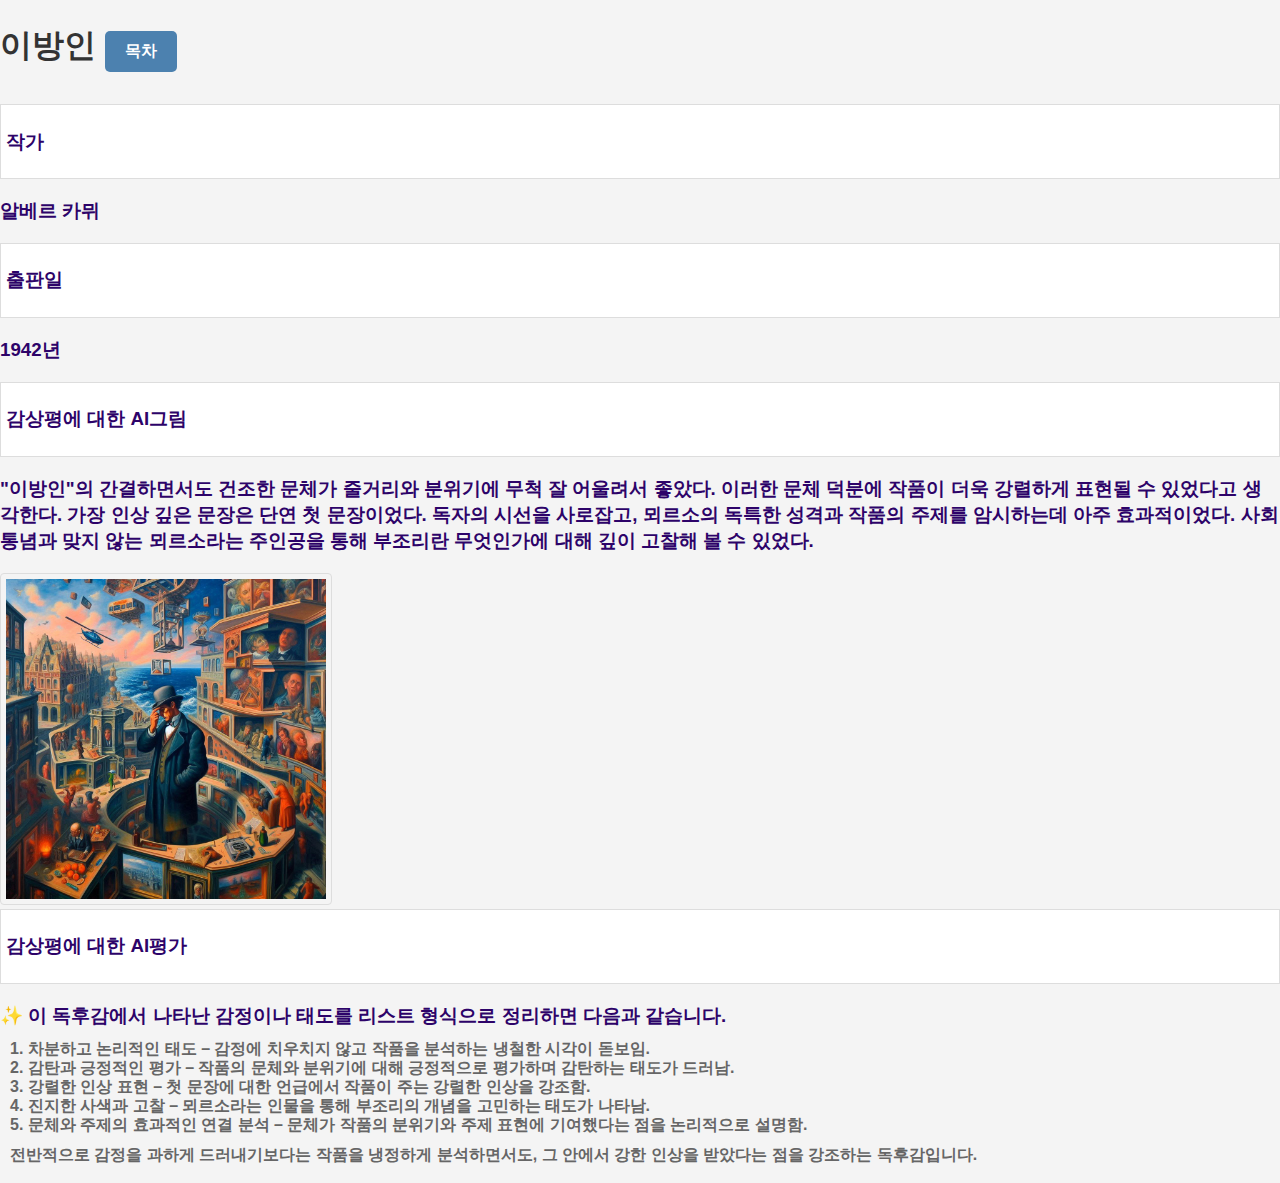
==== book1.html @ f8887a31 "my book log web pages" ====
<!DOCTYPE html>
<html>
<head>
    <title>book1</title>
    <link rel="stylesheet" type="text/css" href="styles.css">
</head>
<body>

<h1>
    이방인
    <a href="index.html" class="button">목차</a>
</h1>
<ul>
    <li><h3>작가</h3></li>
    <h3>알베르 카뮈</h3>
    <li><h3>출판일</h3></li>
    <h3>1942년</h3>
    <li><h3>감상평에 대한 AI그림</h3></li>
    <h3>"이방인"의 간결하면서도 건조한 문체가 줄거리와 분위기에 무척 잘 어울려서 좋았다. 이러한 문체 덕분에 작품이 더욱 강렬하게 표현될 수 있었다고 생각한다. 가장 인상 깊은 문장은 단연 첫 문장이었다. 독자의 시선을 사로잡고, 뫼르소의 독특한 성격과 작품의 주제를 암시하는데 아주 효과적이었다. 사회 통념과 맞지 않는 뫼르소라는 주인공을 통해 부조리란 무엇인가에 대해 깊이 고찰해 볼 수 있었다.<br> 
    </h3>
    <img src="the_stranger.png" alt=book3">
    <li><h3>감상평에 대한 AI평가</h3></li>
    <h3> &#10024 이 독후감에서 나타난 감정이나 태도를 리스트 형식으로 정리하면 다음과 같습니다.  
<p>
1. 차분하고 논리적인 태도 – 감정에 치우치지 않고 작품을 분석하는 냉철한 시각이 돋보임.<br>  
2. 감탄과 긍정적인 평가 – 작품의 문체와 분위기에 대해 긍정적으로 평가하며 감탄하는 태도가 드러남.  <br>
3. 강렬한 인상 표현 – 첫 문장에 대한 언급에서 작품이 주는 강렬한 인상을 강조함.  <br>
4. 진지한 사색과 고찰 – 뫼르소라는 인물을 통해 부조리의 개념을 고민하는 태도가 나타남.  <br>
5. 문체와 주제의 효과적인 연결 분석 – 문체가 작품의 분위기와 주제 표현에 기여했다는 점을 논리적으로 설명함.  <p>

전반적으로 감정을 과하게 드러내기보다는 작품을 냉정하게 분석하면서도, 그 안에서 강한 인상을 받았다는 점을 강조하는 독후감입니다.<br>
    </h3>
</ul>

</body>
</html>
---- styles.css ----
body {
    font-family: Arial, sans-serif; /* 전체 페이지의 폰트 스타일 지정 */
    margin: 0;
    padding: 0;
    background-color: #f4f4f4; /* 배경색 설정 */
    text-align: center; /* 제목을 중앙 정렬 */
}

h1 {
    color: #333; /* 제목의 색상 지정 */
    text-align: left; /* 제목을 중앙 정렬 */
}

h2 {
    color: #07289f; /* 제목의 색상 지정 */
    text-align: left; /* 제목을 중앙 정렬 */
}
h3 {
    color: #2d0369; /* 제목의 색상 지정 */
    text-align: left; /* 제목을 중앙 정렬 */
}

p {
    font-size: 16px; /* 문단의 폰트 크기 지정 */
    color: #666; /* 문단의 색상 지정 */
    line-height: 1.2; /* 문단의 줄 간격 지정 */
    margin: 10px; /* 문단 주위 여백 지정 */
    text-align: left; /* 제목을 중앙 정렬 */
}

a {
    color: #000; /* 링크의 색상 지정 */
    text-decoration: none; /* 링크의 밑줄 제거 */
    text-align: center; /* 제목을 중앙 정렬 */
}
a:hover {
    color: blue; /* 마우스 오버 시 링크 색상 변경 */
    text-align: center; /* 제목을 중앙 정렬 */
}

ul {
    list-style: none; /* 목록의 스타일 없애기 */
    padding: 0;
    text-align: left; /* 제목을 중앙 정렬 */
}

li {
    background-color: #fff; /* 목록 항목 배경색 지정 */
    margin-bottom: 5px; /* 목록 항목 사이의 여백 지정 */
    padding: 5px; /* 목록 항목 내부 여백 지정 */
    border: 1px solid #ddd; /* 목록 항목 테두리 지정 */
    text-align: left; /* 제목을 중앙 정렬 */
}
img {
  border: 1px solid #ddd;
  border-radius: 4px;
  padding: 5px;
  width: 320px;
}

div {
    margin: 20px; /* div 주위 여백 지정 */
    padding: 20px; /* div 내부 여백 지정 */
    background-color: yellow; /* 배경색 지정 */
    border: 1px solid #ddd; /* 테두리 지정 */
    text-align: center; /* 제목을 중앙 정렬 */
}
.button {
    display: inline-block;
    padding: 10px 20px;
    margin: 10px 0;
    background-color: #4c81af;
    color: white;
    text-align: center;
    text-decoration: none;
    border-radius: 5px;
    font-size: 16px;
}

.button:hover {
    background-color: #eeee08;
}
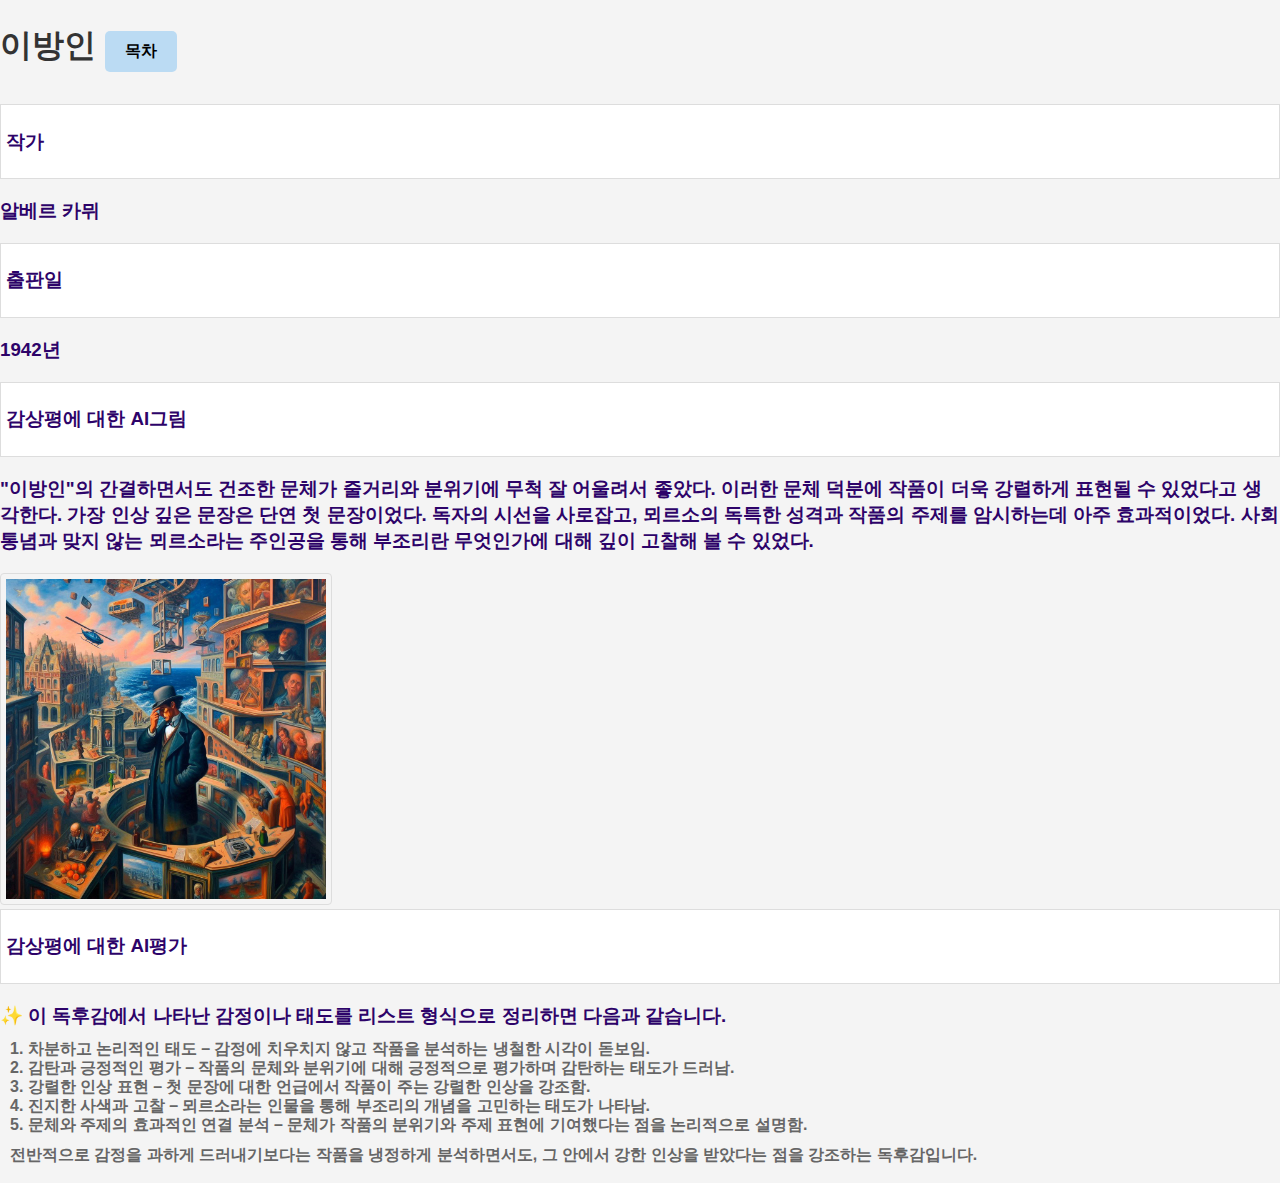
==== commit f7120d43: "Update book1.html" ====
--- a/book1.html
+++ b/book1.html
@@ -22,7 +22,7 @@
     <li><h3>감상평에 대한 AI평가</h3></li>
     <h3> &#10024 이 독후감에서 나타난 감정이나 태도를 리스트 형식으로 정리하면 다음과 같습니다.  
 <p>
-1. 차분하고 논리적인 태도 – 감정에 치우치지 않고 작품을 분석하는 냉철한 시각이 돋보임.<br>  
+1. <b>차분하고 논리적인 태도</b> – 감정에 치우치지 않고 작품을 분석하는 냉철한 시각이 돋보임.<br>  
 2. 감탄과 긍정적인 평가 – 작품의 문체와 분위기에 대해 긍정적으로 평가하며 감탄하는 태도가 드러남.  <br>
 3. 강렬한 인상 표현 – 첫 문장에 대한 언급에서 작품이 주는 강렬한 인상을 강조함.  <br>
 4. 진지한 사색과 고찰 – 뫼르소라는 인물을 통해 부조리의 개념을 고민하는 태도가 나타남.  <br>
--- a/styles.css
+++ b/styles.css
@@ -4,6 +4,10 @@
     padding: 0;
     background-color: #f4f4f4; /* 배경색 설정 */
     text-align: center; /* 제목을 중앙 정렬 */
+}
+
+b {
+    font-weight: bold;
 }
 
 h1 {
@@ -69,8 +73,8 @@
     display: inline-block;
     padding: 10px 20px;
     margin: 10px 0;
-    background-color: #4c81af;
-    color: white;
+    background-color: #bbdbf3;
+    color: black;
     text-align: center;
     text-decoration: none;
     border-radius: 5px;
@@ -78,5 +82,5 @@
 }
 
 .button:hover {
-    background-color: #eeee08;
+    background-color: #98c5e3;
 }
